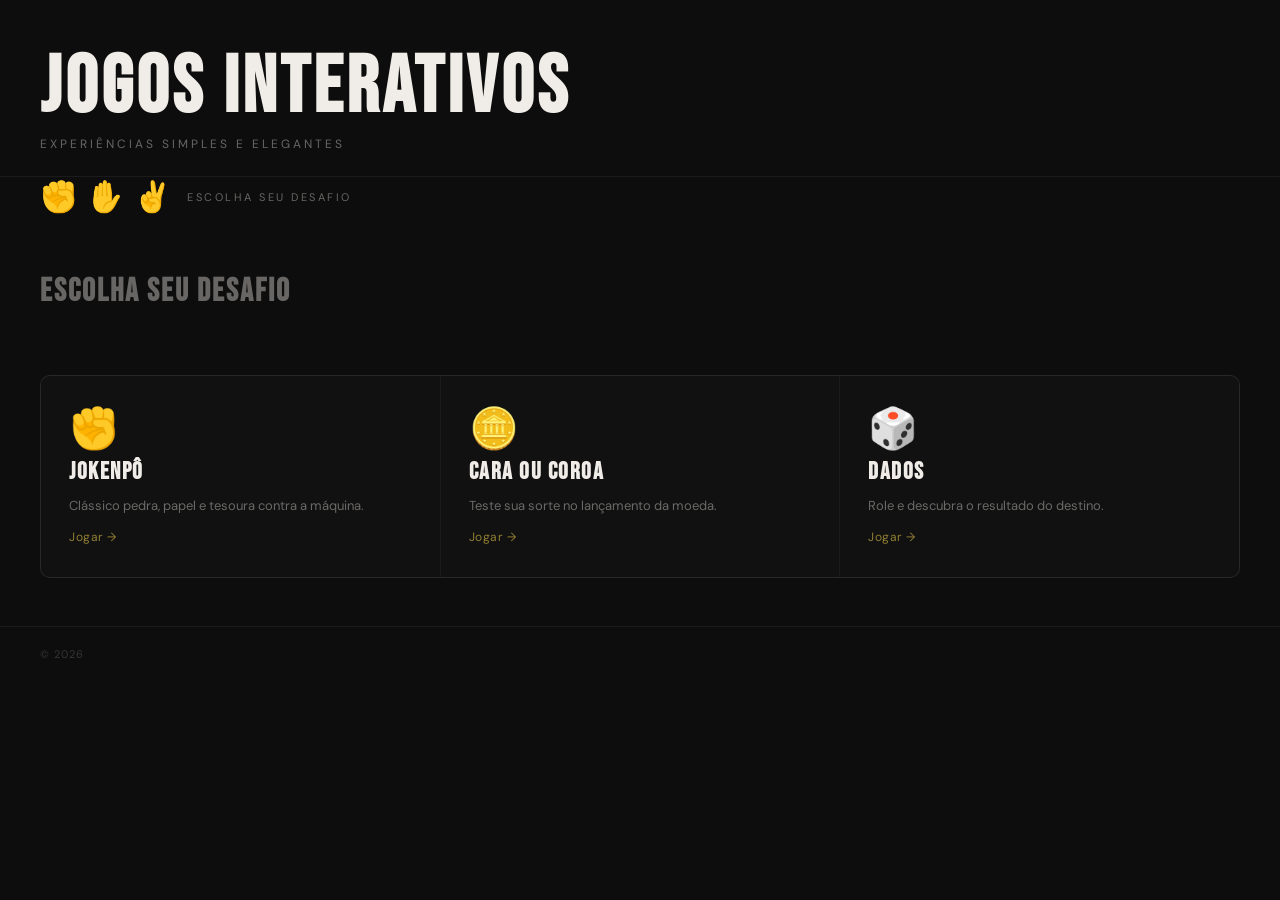
==== index.html @ 8bf61279 "Add files via upload" ====
<!DOCTYPE html>
<html lang="pt-BR">
<head>
  <meta charset="UTF-8">
  <meta name="viewport" content="width=device-width, initial-scale=1.0">
  <title>Jogos Interativos</title>
  <link href="https://fonts.googleapis.com/css2?family=Bebas+Neue&family=DM+Sans:wght@400;500&display=swap" rel="stylesheet">
  <link rel="stylesheet" href="css/style.css">
</head>

<body>

  <header class="header fade-in">
    <h1>Jogos Interativos</h1>
    <p>Experiências simples e elegantes</p>
  </header>

  <main>

    <section class="hero fade-in">
      <h2>Escolha seu desafio</h2>
    </section>

    <section id="jogos" class="jogos">
      <div class="grid">

        <div class="game reveal">
          <h2>Jokenpô</h2>
          <p>Clássico pedra, papel e tesoura contra a máquina.</p>
          <a href="jokenpo.html">Jogar →</a>
        </div>

        <div class="game reveal">
          <h2>Cara ou Coroa</h2>
          <p>Teste sua sorte no lançamento da moeda.</p>
          <a href="caraCoroa.html">Jogar →</a>
        </div>

        <div class="game reveal">
          <h2>Dados</h2>
          <p>Role e descubra o resultado do destino.</p>
          <a href="dados.html">Jogar →</a>
        </div>

      </div>
    </section>

  </main>

  <footer class="footer">
    <p>© 2026</p>
  </footer>

  <script src="js/script.js"></script>

</body>
</html>
---- css/style.css ----
@import url('https://fonts.googleapis.com/css2?family=Bebas+Neue&family=DM+Sans:ital,opsz,wght@0,9..40,400;0,9..40,500;1,9..40,400&display=swap');

/* ─── Reset & Base ─────────────────────────────────────────────── */
*, *::before, *::after {
  box-sizing: border-box;
  margin: 0;
  padding: 0;
}

:root {
  --bg:        #0d0d0d;
  --bg-card:   #111111;
  --bg-hover:  #1a1a1a;
  --text:      #f0ede8;
  --muted:     rgba(240, 237, 232, 0.4);
  --faint:     rgba(240, 237, 232, 0.08);
  --gold:      #e8c84a;
  --gold-h:    #f5d86a;
  --border:    rgba(255, 255, 255, 0.06);
  --radius-sm: 6px;
  --radius-md: 10px;
  --font-disp: 'Bebas Neue', sans-serif;
  --font-body: 'DM Sans', sans-serif;
  --transition: 0.2s ease;
}

html { scroll-behavior: smooth; }

body {
  font-family: var(--font-body);
  background: var(--bg);
  color: var(--text);
  min-height: 100vh;
  overflow-x: hidden;
}

/* ─── Utility ──────────────────────────────────────────────────── */
.fade-in {
  opacity: 0;
  transform: translateY(20px);
  animation: fadeUp 0.7s ease forwards;
}

@keyframes fadeUp {
  to { opacity: 1; transform: translateY(0); }
}

.reveal {
  opacity: 0;
  transform: translateY(30px);
  transition: opacity 0.6s ease, transform 0.6s ease;
}

.reveal.visible {
  opacity: 1;
  transform: translateY(0);
}

/* ─── Header ───────────────────────────────────────────────────── */
.header {
  padding: 3rem 2.5rem 1.5rem;
  border-bottom: 0.5px solid var(--border);
  animation-delay: 0.1s;
}

.header h1 {
  font-family: var(--font-disp);
  font-size: clamp(48px, 8vw, 80px);
  letter-spacing: 4px;
  line-height: 1;
  color: var(--text);
}

.header p {
  font-size: 12px;
  color: var(--muted);
  letter-spacing: 3px;
  text-transform: uppercase;
  margin-top: 8px;
}

/* ─── Hero ─────────────────────────────────────────────────────── */
.hero {
  padding: 3rem 2.5rem;
  display: flex;
  align-items: center;
  justify-content: space-between;
  gap: 1rem;
  animation-delay: 0.25s;
}

.hero h2 {
  font-family: var(--font-disp);
  font-size: clamp(22px, 4vw, 32px);
  letter-spacing: 2px;
  color: var(--muted);
}

/* Ícones de mão flutuantes antes do hero */
.hero::before {
  display: none;
}

/* ─── Botões ───────────────────────────────────────────────────── */
.btn {
  display: inline-block;
  text-decoration: none;
  font-family: var(--font-body);
  font-size: 13px;
  font-weight: 500;
  letter-spacing: 1px;
  padding: 11px 26px;
  border-radius: var(--radius-sm);
  transition: transform var(--transition), background var(--transition);
  cursor: pointer;
  border: none;
}

.btn-primary {
  background: var(--gold);
  color: #0d0d0d;
}

.btn-primary:hover {
  background: var(--gold-h);
  transform: scale(1.04);
}

.btn-lg {
  font-size: 14px;
  padding: 13px 32px;
}

/* ─── Hands bar ────────────────────────────────────────────────── */
.hands-bar {
  display: flex;
  align-items: center;
  gap: 10px;
  padding: 0 2.5rem 0.5rem;
}

.hand-icon {
  font-size: 30px;
  display: inline-block;
  animation: floatHand 2.8s ease-in-out infinite;
  will-change: transform;
  cursor: default;
  user-select: none;
}

.hand-icon:nth-child(1) { animation-delay: 0s; }
.hand-icon:nth-child(2) { animation-delay: 0.35s; }
.hand-icon:nth-child(3) { animation-delay: 0.7s; }

@keyframes floatHand {
  0%, 100% { transform: translateY(0px) rotate(0deg); }
  40%       { transform: translateY(-8px) rotate(-6deg); }
  70%       { transform: translateY(-4px) rotate(4deg); }
}

.hands-label {
  font-size: 11px;
  color: var(--muted);
  letter-spacing: 2.5px;
  text-transform: uppercase;
  margin-left: 6px;
}

/* ─── Jogos grid ───────────────────────────────────────────────── */
.jogos {
  padding: 1rem 2.5rem 3rem;
}

.grid {
  display: grid;
  grid-template-columns: repeat(auto-fit, minmax(220px, 1fr));
  gap: 1px;
  background: var(--border);
  border: 0.5px solid var(--border);
  border-radius: var(--radius-md);
  overflow: hidden;
}

/* ─── Game card ────────────────────────────────────────────────── */
.game {
  background: var(--bg-card);
  padding: 2rem 1.75rem;
  display: flex;
  flex-direction: column;
  gap: 12px;
  cursor: pointer;
  position: relative;
  overflow: hidden;
  transition: background var(--transition);
}

.game::after {
  content: '';
  position: absolute;
  inset: 0;
  background: radial-gradient(circle at 30% 30%, rgba(232,200,74,0.06), transparent 70%);
  opacity: 0;
  transition: opacity 0.3s ease;
  pointer-events: none;
}

.game:hover { background: var(--bg-hover); }
.game:hover::after { opacity: 1; }

.game.destaque {
  background: #161400;
  border: 0.5px solid rgba(232,200,74,0.2);
}

.game.destaque:hover { background: #1e1b00; }

/* Badge destaque */
.game.destaque::before {
  content: 'Destaque';
  position: absolute;
  top: 1.25rem;
  right: 1.25rem;
  background: var(--gold);
  color: #0d0d0d;
  font-size: 9px;
  font-weight: 500;
  letter-spacing: 1px;
  text-transform: uppercase;
  padding: 3px 8px;
  border-radius: 3px;
}

/* ─── Ícone por jogo (emoji / unicode) ─────────────────────────── */
.game-icon {
  font-size: 40px;
  display: block;
  line-height: 1;
  transition: transform 0.35s cubic-bezier(0.34, 1.56, 0.64, 1);
  user-select: none;
}

.game:hover .game-icon {
  transform: scale(1.2) rotate(-8deg);
}

.game.destaque:hover .game-icon {
  transform: scale(1.2) rotate(12deg);
}

/* Ícones de mão específicos via atributo data */
.game[data-icon="jokenpo"]   .game-icon { content: '✊'; }
.game[data-icon="moeda"]     .game-icon { content: '🪙'; }
.game[data-icon="dados"]     .game-icon { content: '🎲'; }

/* ─── Tipografia do card ───────────────────────────────────────── */
.game h2 {
  font-family: var(--font-disp);
  font-size: 24px;
  letter-spacing: 1.5px;
  color: var(--text);
  line-height: 1;
}

.game p {
  font-size: 13px;
  color: var(--muted);
  line-height: 1.6;
  flex: 1;
}

.game a {
  font-size: 12px;
  color: rgba(232,200,74,0.6);
  text-decoration: none;
  letter-spacing: 0.5px;
  transition: color var(--transition), letter-spacing var(--transition);
  margin-top: auto;
}

.game:hover a {
  color: var(--gold);
  letter-spacing: 1.5px;
}

/* ─── Footer ───────────────────────────────────────────────────── */
.footer {
  padding: 1.25rem 2.5rem;
  border-top: 0.5px solid var(--border);
  font-size: 11px;
  color: rgba(240,237,232,0.18);
  letter-spacing: 1px;
}

/* ─── Responsivo ───────────────────────────────────────────────── */
@media (max-width: 600px) {
  .header  { padding: 2rem 1.25rem 1rem; }
  .hero    { padding: 2rem 1.25rem; flex-direction: column; align-items: flex-start; }
  .jogos   { padding: 1rem 1.25rem 2rem; }
  .hands-bar { padding: 0 1.25rem 0.5rem; }
  .footer  { padding: 1rem 1.25rem; }

  .grid {
    grid-template-columns: 1fr;
  }
}
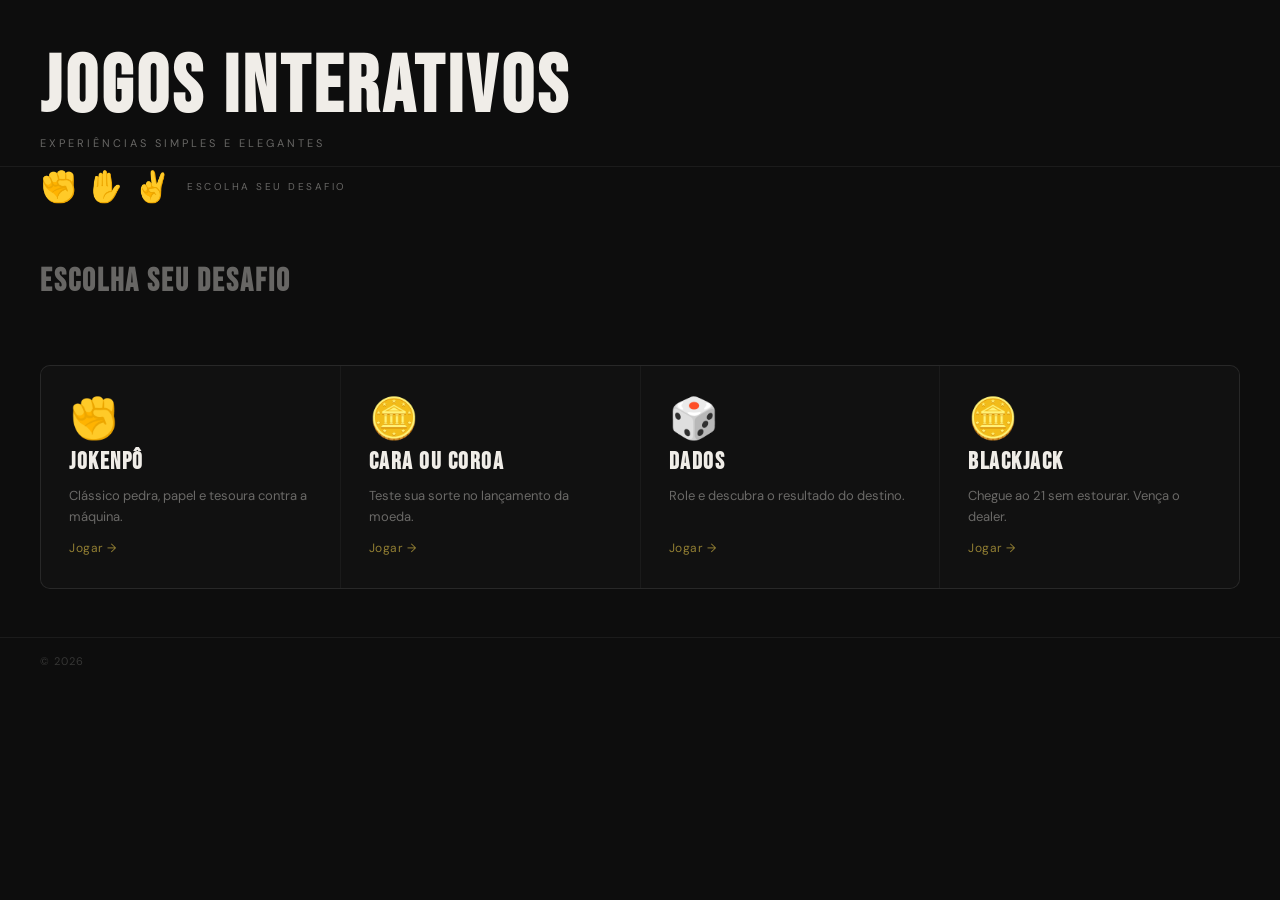
==== commit f275ceba: "Add files via upload" ====
--- a/index.html
+++ b/index.html
@@ -42,6 +42,12 @@
           <a href="dados.html">Jogar →</a>
         </div>
 
+        <div class="game reveal">
+          <h2>Blackjack</h2>
+          <p>Chegue ao 21 sem estourar. Vença o dealer.</p>
+          <a href="blackjack.html">Jogar →</a>
+        </div>
+
       </div>
     </section>
 
--- a/css/style.css
+++ b/css/style.css
@@ -1,11 +1,7 @@
 @import url('https://fonts.googleapis.com/css2?family=Bebas+Neue&family=DM+Sans:ital,opsz,wght@0,9..40,400;0,9..40,500;1,9..40,400&display=swap');
 
 /* ─── Reset & Base ─────────────────────────────────────────────── */
-*, *::before, *::after {
-  box-sizing: border-box;
-  margin: 0;
-  padding: 0;
-}
+*, *::before, *::after { box-sizing: border-box; margin: 0; padding: 0; }
 
 :root {
   --bg:        #0d0d0d;
@@ -22,6 +18,7 @@
   --font-disp: 'Bebas Neue', sans-serif;
   --font-body: 'DM Sans', sans-serif;
   --transition: 0.2s ease;
+  --pad-x: clamp(1rem, 4vw, 2.5rem);
 }
 
 html { scroll-behavior: smooth; }
@@ -34,74 +31,163 @@
   overflow-x: hidden;
 }
 
-/* ─── Utility ──────────────────────────────────────────────────── */
+/* ─── Utility ── */
 .fade-in {
   opacity: 0;
   transform: translateY(20px);
   animation: fadeUp 0.7s ease forwards;
 }
-
-@keyframes fadeUp {
-  to { opacity: 1; transform: translateY(0); }
-}
+@keyframes fadeUp { to { opacity: 1; transform: translateY(0); } }
 
 .reveal {
   opacity: 0;
   transform: translateY(30px);
   transition: opacity 0.6s ease, transform 0.6s ease;
 }
-
-.reveal.visible {
-  opacity: 1;
-  transform: translateY(0);
-}
-
-/* ─── Header ───────────────────────────────────────────────────── */
+.reveal.visible { opacity: 1; transform: translateY(0); }
+
+/* ─── Header ── */
 .header {
-  padding: 3rem 2.5rem 1.5rem;
+  padding: clamp(1.5rem, 5vw, 3rem) var(--pad-x) 1rem;
   border-bottom: 0.5px solid var(--border);
   animation-delay: 0.1s;
 }
-
 .header h1 {
   font-family: var(--font-disp);
-  font-size: clamp(48px, 8vw, 80px);
+  font-size: clamp(36px, 10vw, 80px);
   letter-spacing: 4px;
   line-height: 1;
   color: var(--text);
 }
-
 .header p {
-  font-size: 12px;
+  font-size: 11px;
   color: var(--muted);
   letter-spacing: 3px;
   text-transform: uppercase;
   margin-top: 8px;
 }
 
-/* ─── Hero ─────────────────────────────────────────────────────── */
+/* ─── Hero ── */
 .hero {
-  padding: 3rem 2.5rem;
+  padding: clamp(1.5rem, 4vw, 3rem) var(--pad-x);
   display: flex;
   align-items: center;
   justify-content: space-between;
   gap: 1rem;
+  flex-wrap: wrap;
   animation-delay: 0.25s;
 }
-
 .hero h2 {
   font-family: var(--font-disp);
-  font-size: clamp(22px, 4vw, 32px);
+  font-size: clamp(18px, 4vw, 32px);
   letter-spacing: 2px;
   color: var(--muted);
 }
-
-/* Ícones de mão flutuantes antes do hero */
-.hero::before {
-  display: none;
-}
-
-/* ─── Botões ───────────────────────────────────────────────────── */
+.hero::before { display: none; }
+
+/* ─── Hands bar ── */
+.hands-bar {
+  display: flex;
+  align-items: center;
+  gap: 10px;
+  padding: 0 var(--pad-x) 0.5rem;
+  flex-wrap: wrap;
+}
+.hand-icon {
+  font-size: clamp(22px, 4vw, 30px);
+  display: inline-block;
+  animation: floatHand 2.8s ease-in-out infinite;
+  will-change: transform;
+  cursor: default;
+  user-select: none;
+}
+.hand-icon:nth-child(1) { animation-delay: 0s; }
+.hand-icon:nth-child(2) { animation-delay: 0.35s; }
+.hand-icon:nth-child(3) { animation-delay: 0.7s; }
+@keyframes floatHand {
+  0%, 100% { transform: translateY(0px) rotate(0deg); }
+  40%       { transform: translateY(-8px) rotate(-6deg); }
+  70%       { transform: translateY(-4px) rotate(4deg); }
+}
+.hands-label {
+  font-size: 10px;
+  color: var(--muted);
+  letter-spacing: 2.5px;
+  text-transform: uppercase;
+  margin-left: 6px;
+}
+
+/* ─── Jogos grid ── */
+.jogos { padding: 1rem var(--pad-x) 3rem; }
+
+.grid {
+  display: grid;
+  grid-template-columns: repeat(auto-fit, minmax(min(220px, 100%), 1fr));
+  gap: 1px;
+  background: var(--border);
+  border: 0.5px solid var(--border);
+  border-radius: var(--radius-md);
+  overflow: hidden;
+}
+
+/* ─── Game card ── */
+.game {
+  background: var(--bg-card);
+  padding: clamp(1.25rem, 3vw, 2rem) clamp(1rem, 3vw, 1.75rem);
+  display: flex;
+  flex-direction: column;
+  gap: 12px;
+  cursor: pointer;
+  position: relative;
+  overflow: hidden;
+  transition: background var(--transition);
+  min-height: 160px;
+}
+.game::after {
+  content: '';
+  position: absolute;
+  inset: 0;
+  background: radial-gradient(circle at 30% 30%, rgba(232,200,74,0.06), transparent 70%);
+  opacity: 0;
+  transition: opacity 0.3s ease;
+  pointer-events: none;
+}
+.game:hover { background: var(--bg-hover); }
+.game:hover::after { opacity: 1; }
+
+.game-icon {
+  font-size: clamp(28px, 5vw, 40px);
+  display: block;
+  line-height: 1;
+  transition: transform 0.35s cubic-bezier(0.34, 1.56, 0.64, 1);
+  user-select: none;
+}
+.game:hover .game-icon { transform: scale(1.2) rotate(-8deg); }
+
+.game h2 {
+  font-family: var(--font-disp);
+  font-size: clamp(20px, 3vw, 24px);
+  letter-spacing: 1.5px;
+  color: var(--text);
+  line-height: 1;
+}
+.game p {
+  font-size: 13px;
+  color: var(--muted);
+  line-height: 1.6;
+  flex: 1;
+}
+.game a {
+  font-size: 12px;
+  color: rgba(232,200,74,0.6);
+  text-decoration: none;
+  letter-spacing: 0.5px;
+  transition: color var(--transition), letter-spacing var(--transition);
+  margin-top: auto;
+}
+.game:hover a { color: var(--gold); letter-spacing: 1.5px; }
+
+/* ─── Botões ── */
 .btn {
   display: inline-block;
   text-decoration: none;
@@ -115,191 +201,21 @@
   cursor: pointer;
   border: none;
 }
-
-.btn-primary {
-  background: var(--gold);
-  color: #0d0d0d;
-}
-
-.btn-primary:hover {
-  background: var(--gold-h);
-  transform: scale(1.04);
-}
-
-.btn-lg {
-  font-size: 14px;
-  padding: 13px 32px;
-}
-
-/* ─── Hands bar ────────────────────────────────────────────────── */
-.hands-bar {
-  display: flex;
-  align-items: center;
-  gap: 10px;
-  padding: 0 2.5rem 0.5rem;
-}
-
-.hand-icon {
-  font-size: 30px;
-  display: inline-block;
-  animation: floatHand 2.8s ease-in-out infinite;
-  will-change: transform;
-  cursor: default;
-  user-select: none;
-}
-
-.hand-icon:nth-child(1) { animation-delay: 0s; }
-.hand-icon:nth-child(2) { animation-delay: 0.35s; }
-.hand-icon:nth-child(3) { animation-delay: 0.7s; }
-
-@keyframes floatHand {
-  0%, 100% { transform: translateY(0px) rotate(0deg); }
-  40%       { transform: translateY(-8px) rotate(-6deg); }
-  70%       { transform: translateY(-4px) rotate(4deg); }
-}
-
-.hands-label {
-  font-size: 11px;
-  color: var(--muted);
-  letter-spacing: 2.5px;
-  text-transform: uppercase;
-  margin-left: 6px;
-}
-
-/* ─── Jogos grid ───────────────────────────────────────────────── */
-.jogos {
-  padding: 1rem 2.5rem 3rem;
-}
-
-.grid {
-  display: grid;
-  grid-template-columns: repeat(auto-fit, minmax(220px, 1fr));
-  gap: 1px;
-  background: var(--border);
-  border: 0.5px solid var(--border);
-  border-radius: var(--radius-md);
-  overflow: hidden;
-}
-
-/* ─── Game card ────────────────────────────────────────────────── */
-.game {
-  background: var(--bg-card);
-  padding: 2rem 1.75rem;
-  display: flex;
-  flex-direction: column;
-  gap: 12px;
-  cursor: pointer;
-  position: relative;
-  overflow: hidden;
-  transition: background var(--transition);
-}
-
-.game::after {
-  content: '';
-  position: absolute;
-  inset: 0;
-  background: radial-gradient(circle at 30% 30%, rgba(232,200,74,0.06), transparent 70%);
-  opacity: 0;
-  transition: opacity 0.3s ease;
-  pointer-events: none;
-}
-
-.game:hover { background: var(--bg-hover); }
-.game:hover::after { opacity: 1; }
-
-.game.destaque {
-  background: #161400;
-  border: 0.5px solid rgba(232,200,74,0.2);
-}
-
-.game.destaque:hover { background: #1e1b00; }
-
-/* Badge destaque */
-.game.destaque::before {
-  content: 'Destaque';
-  position: absolute;
-  top: 1.25rem;
-  right: 1.25rem;
-  background: var(--gold);
-  color: #0d0d0d;
-  font-size: 9px;
-  font-weight: 500;
-  letter-spacing: 1px;
-  text-transform: uppercase;
-  padding: 3px 8px;
-  border-radius: 3px;
-}
-
-/* ─── Ícone por jogo (emoji / unicode) ─────────────────────────── */
-.game-icon {
-  font-size: 40px;
-  display: block;
-  line-height: 1;
-  transition: transform 0.35s cubic-bezier(0.34, 1.56, 0.64, 1);
-  user-select: none;
-}
-
-.game:hover .game-icon {
-  transform: scale(1.2) rotate(-8deg);
-}
-
-.game.destaque:hover .game-icon {
-  transform: scale(1.2) rotate(12deg);
-}
-
-/* Ícones de mão específicos via atributo data */
-.game[data-icon="jokenpo"]   .game-icon { content: '✊'; }
-.game[data-icon="moeda"]     .game-icon { content: '🪙'; }
-.game[data-icon="dados"]     .game-icon { content: '🎲'; }
-
-/* ─── Tipografia do card ───────────────────────────────────────── */
-.game h2 {
-  font-family: var(--font-disp);
-  font-size: 24px;
-  letter-spacing: 1.5px;
-  color: var(--text);
-  line-height: 1;
-}
-
-.game p {
-  font-size: 13px;
-  color: var(--muted);
-  line-height: 1.6;
-  flex: 1;
-}
-
-.game a {
-  font-size: 12px;
-  color: rgba(232,200,74,0.6);
-  text-decoration: none;
-  letter-spacing: 0.5px;
-  transition: color var(--transition), letter-spacing var(--transition);
-  margin-top: auto;
-}
-
-.game:hover a {
-  color: var(--gold);
-  letter-spacing: 1.5px;
-}
-
-/* ─── Footer ───────────────────────────────────────────────────── */
+.btn-primary { background: var(--gold); color: #0d0d0d; }
+.btn-primary:hover { background: var(--gold-h); transform: scale(1.04); }
+
+/* ─── Footer ── */
 .footer {
-  padding: 1.25rem 2.5rem;
+  padding: 1rem var(--pad-x);
   border-top: 0.5px solid var(--border);
   font-size: 11px;
   color: rgba(240,237,232,0.18);
   letter-spacing: 1px;
 }
 
-/* ─── Responsivo ───────────────────────────────────────────────── */
-@media (max-width: 600px) {
-  .header  { padding: 2rem 1.25rem 1rem; }
-  .hero    { padding: 2rem 1.25rem; flex-direction: column; align-items: flex-start; }
-  .jogos   { padding: 1rem 1.25rem 2rem; }
-  .hands-bar { padding: 0 1.25rem 0.5rem; }
-  .footer  { padding: 1rem 1.25rem; }
-
-  .grid {
-    grid-template-columns: 1fr;
-  }
+/* ─── Responsivo ── */
+@media (max-width: 480px) {
+  .grid { grid-template-columns: 1fr; }
+  .hero { padding: 1.25rem var(--pad-x); }
+  .hands-label { display: none; }
 }
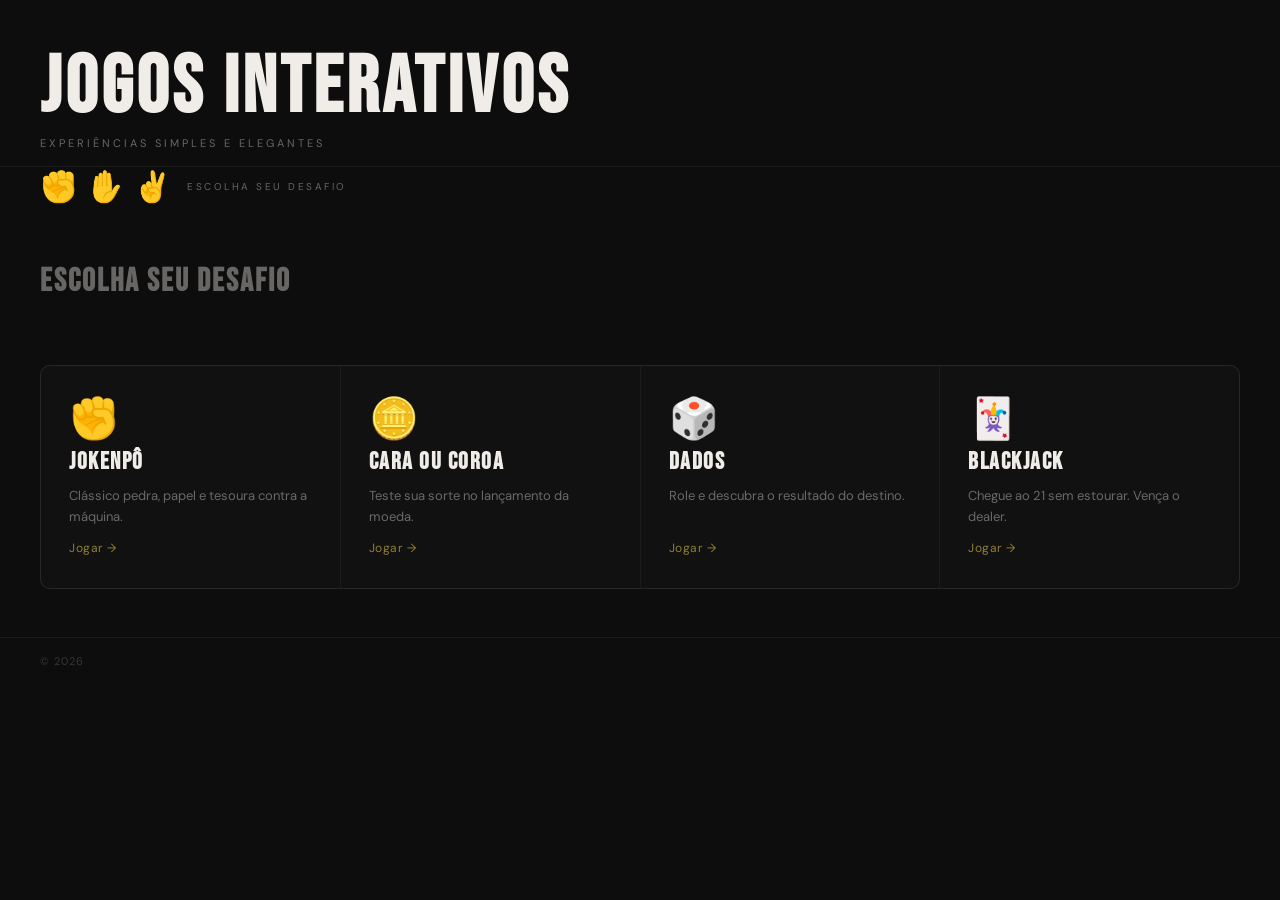
==== commit cded51d6: "Add files via upload" ====
--- a/index.html
+++ b/index.html
@@ -33,7 +33,7 @@
         <div class="game reveal">
           <h2>Cara ou Coroa</h2>
           <p>Teste sua sorte no lançamento da moeda.</p>
-          <a href="caraCoroa.html">Jogar →</a>
+          <a href="cara_coroa.html">Jogar →</a>
         </div>
 
         <div class="game reveal">
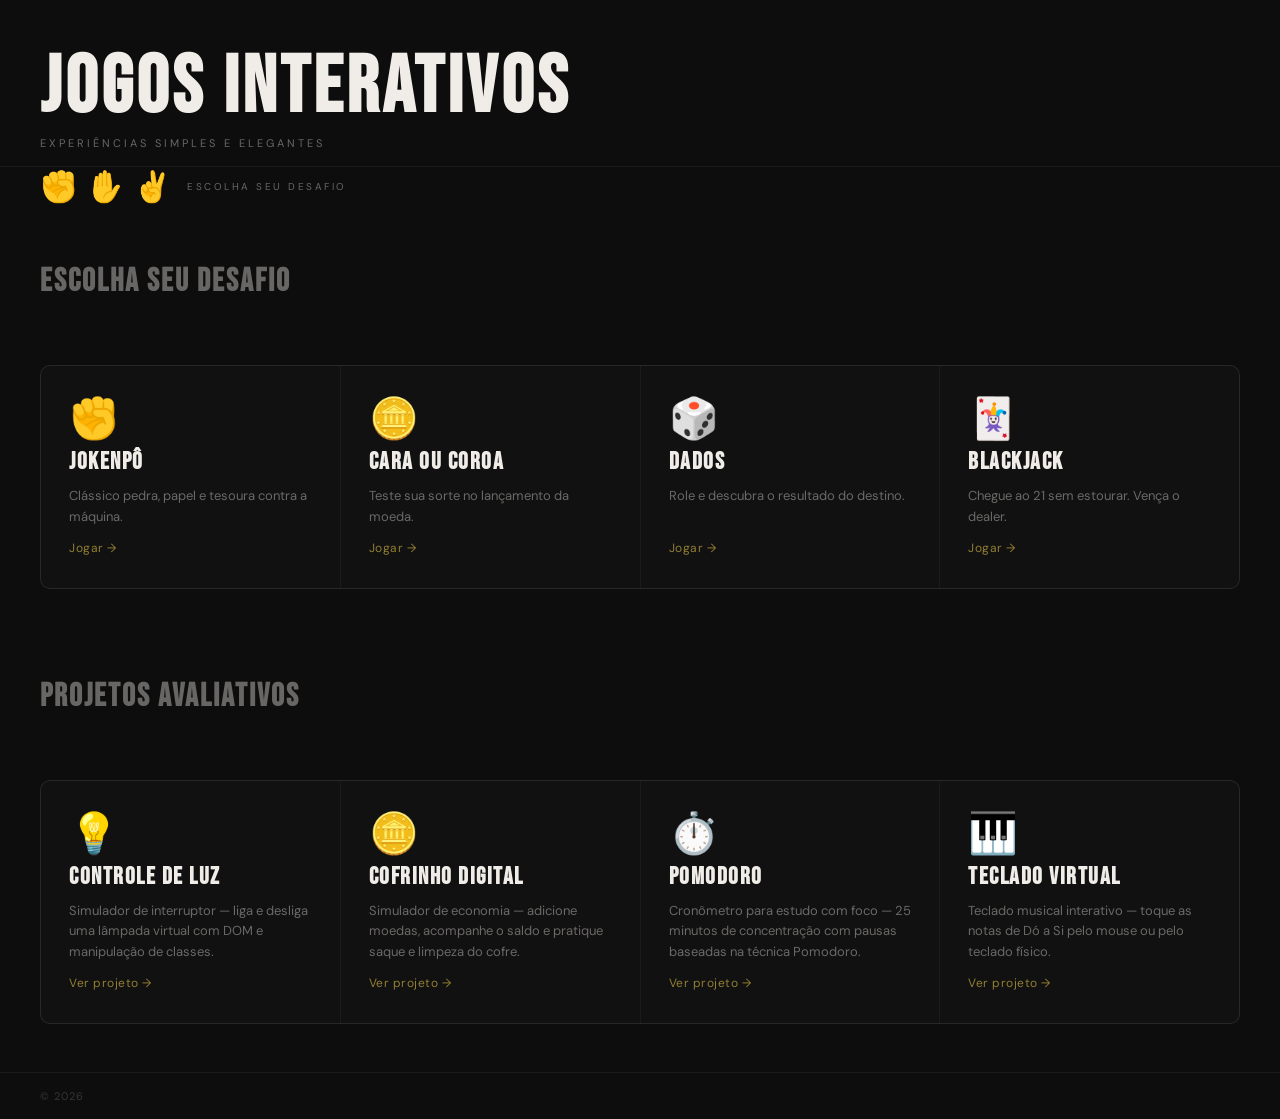
==== commit 95c2896b: "Add files via upload" ====
--- a/index.html
+++ b/index.html
@@ -25,27 +25,71 @@
       <div class="grid">
 
         <div class="game reveal">
+          <span class="game-icon">✊</span>
           <h2>Jokenpô</h2>
           <p>Clássico pedra, papel e tesoura contra a máquina.</p>
           <a href="jokenpo.html">Jogar →</a>
         </div>
 
         <div class="game reveal">
+          <span class="game-icon">🪙</span>
           <h2>Cara ou Coroa</h2>
           <p>Teste sua sorte no lançamento da moeda.</p>
-          <a href="cara_coroa.html">Jogar →</a>
+          <a href="caraCoroa.html">Jogar →</a>
         </div>
 
         <div class="game reveal">
+          <span class="game-icon">🎲</span>
           <h2>Dados</h2>
           <p>Role e descubra o resultado do destino.</p>
           <a href="dados.html">Jogar →</a>
         </div>
 
         <div class="game reveal">
+          <span class="game-icon">🃏</span>
           <h2>Blackjack</h2>
           <p>Chegue ao 21 sem estourar. Vença o dealer.</p>
-          <a href="blackjack.html">Jogar →</a>
+          <a href="blackJack.html">Jogar →</a>
+        </div>
+
+      </div>
+    </section>
+
+    <!-- ─── Projetos Avaliativos ─────────────────────────────── -->
+
+    <section class="hero fade-in" style="padding-top: 2.5rem;">
+      <h2>Projetos Avaliativos</h2>
+    </section>
+
+    <section id="projetos" class="jogos">
+      <div class="grid">
+
+        <div class="game reveal">
+          <span class="game-icon">💡</span>
+          <h2>Controle de Luz</h2>
+          <p>Simulador de interruptor — liga e desliga uma lâmpada virtual com DOM e manipulação de classes.</p>
+          <a href="controleLuz.html">Ver projeto →</a>
+        </div>
+
+        <div class="game reveal">
+          <span class="game-icon">🪙</span>
+          <h2>Cofrinho Digital</h2>
+          <p>Simulador de economia — adicione moedas, acompanhe o saldo e pratique saque e limpeza do cofre.</p>
+          <a href="cofrinho.html">Ver projeto →</a>
+        </div>
+
+        <div class="game reveal">
+          <span class="game-icon">⏱️</span>
+          <h2>Pomodoro</h2>
+          <p>Cronômetro para estudo com foco — 25 minutos de concentração com pausas baseadas na técnica Pomodoro.</p>
+          <a href="pomodoro.html">Ver projeto →</a>
+        </div>
+
+        <div class="game reveal">
+          <span class="game-icon">🎹</span>
+          <h2>Teclado Virtual</h2>
+          <p>Teclado musical interativo — toque as notas de Dó a Si pelo mouse ou pelo teclado físico.</p>
+          <a href="teclado.html">Ver projeto →</a>
         </div>
 
       </div>
